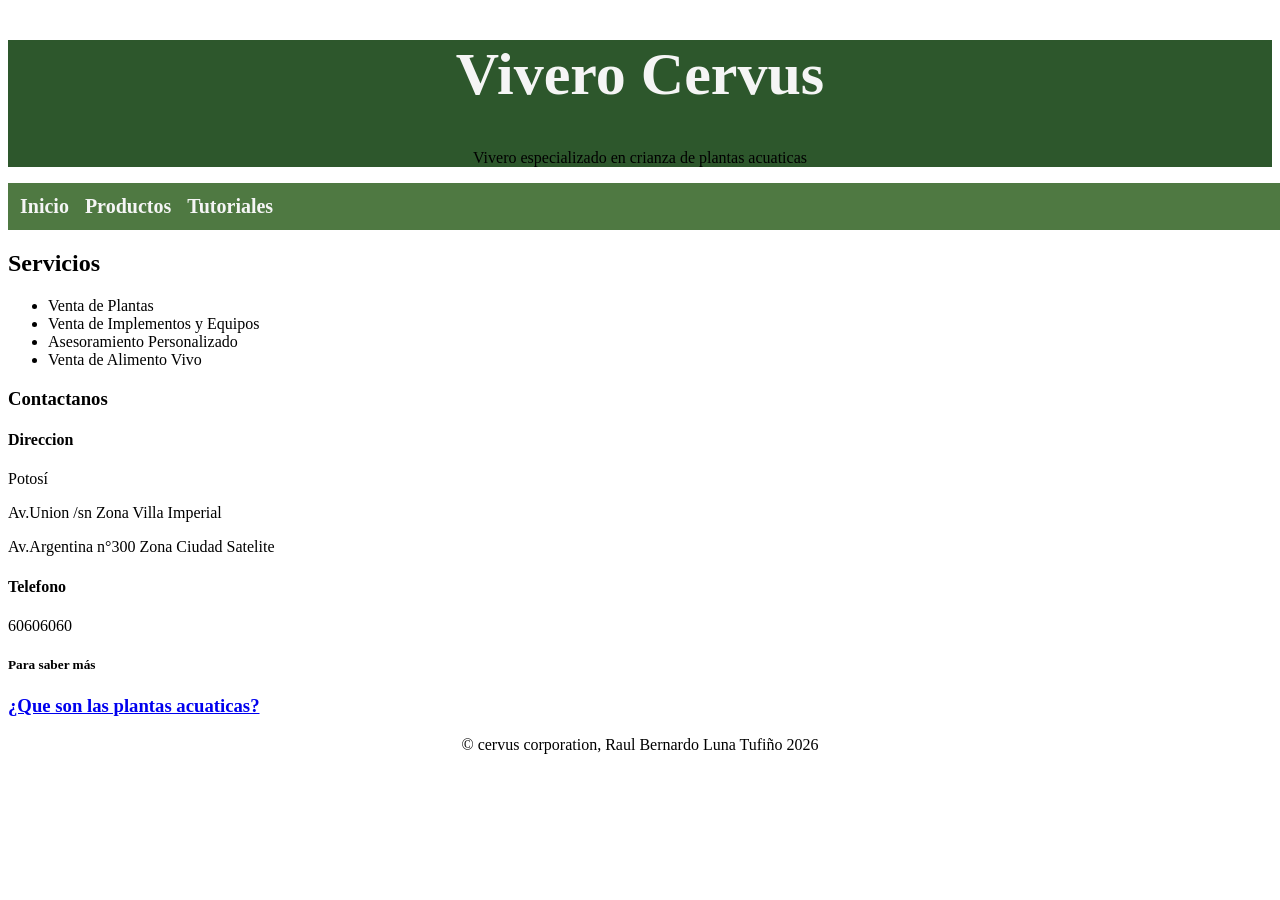
==== index.html @ 54e79152 "actualización de css e index añadido de clases y actualización del css" ====
<!DOCTYPE html>
<html lang="es">
    <head>
        <title>
            Vivero Cervus
        </title>
        <link rel="stylesheet" href="style.css">
        <meta name="viewport" content="width=device-width, initial-scale=1"> 
    </head>
    <body>
        <header>
            <center>
                <h1>Vivero Cervus</h1>
                <p>Vivero especializado en crianza de plantas acuaticas</p>
            </center>
        </header>
        <main>
            <center>  
            <nav class="menu">
           <center> <ul >
                <li><a href="inicio.html">Inicio</a></li>
                <li><a href="producto.html">Productos</a></li>
                <li><a href="tutoriales.html">Tutoriales</a></li>
            </ul></center>
            </nav>
            </center>
              
        <h2>Servicios</h2>
        <div class="contenido">
            <ul class="opciones">
                <li>Venta de Plantas</li>
                <li>Venta de Implementos y Equipos</li>
                <li>Asesoramiento Personalizado</li>
                <li>Venta de Alimento Vivo</li>
            </ul>
        </div class="contenedor">
        <h3>Contactanos</h3>      
        <div>
            <h4>Direccion</h4>
            <p>Potosí</p>
            <p>Av.Union /sn Zona Villa Imperial</p>
            <p>Av.Argentina n°300 Zona Ciudad Satelite</p>
            <h4>Telefono</h4>
            <p>60606060</p>
        </div class="contenedor">
        <h5>Para saber más</h5>
        <h3><a href="https://es.wikipedia.org/wiki/Planta_acu%C3%A1tica">¿Que son las plantas acuaticas?</a></h3>
        </main>  
        <footer>
            <center><p>&copy; cervus corporation, Raul Bernardo Luna Tufiño 2026</p></center>
        </footer>
    </body>
    

</html>
---- style.css ----
.menu{
    justify-content: space-around;
    background: #4f7942;
    width: 100%;
    margin: auto;
    padding: 12px;
}
nav ul{
    list-style: none;
    padding: 0;
    margin: 0;
    display: flex;
    gap: 16px;
    align-items: center;
}
nav a{
    color: whitesmoke;
    text-decoration: none;
    font-weight: bold;
    font-family: 'Times New Roman', Times, serif; 
    font-size: 20px;   
}
.menu>li{
    display: inline-block;
    background: #4f7942;
    list-style: none;
}

header{
    background: #2d572c;
    justify-content: space-around;
    width: 100%;
    height: 10%;
}

h1{
    font-size: 60px;
    font-family: 'Times New Roman', Times, serif; 
    color: whitesmoke;
}

@media (max-width: 550px){
header{
    flex-direction: column;
    align-items: flex-star;
    gap: 12px;
}

nav>ul{
    flex-direction: column;
    align-items: flex-start;
    gap: 8px;
}
}
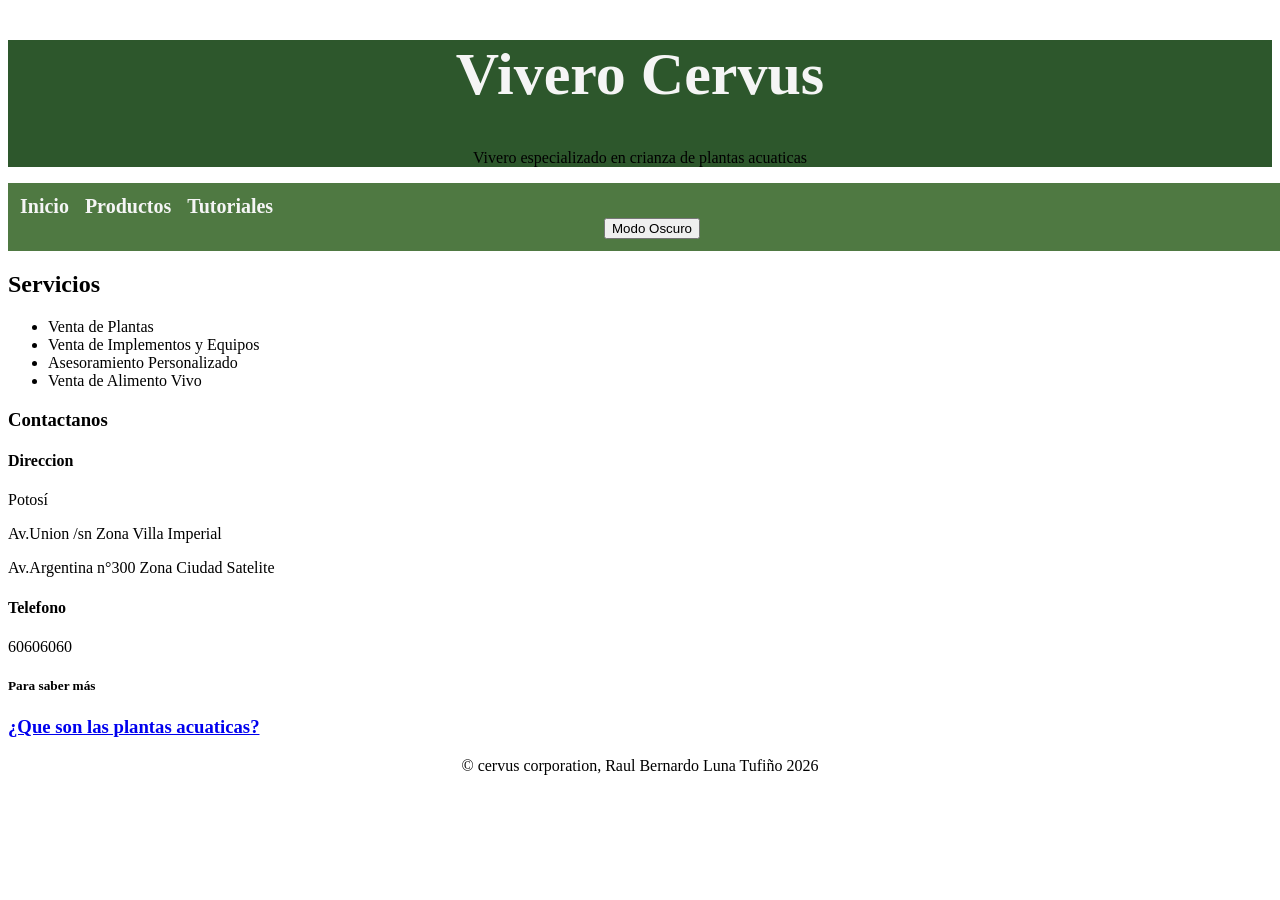
==== commit c17f489f: "commit java añadido del modo oscuro, modificacion del css y creación de archivo script.js" ====
--- a/index.html
+++ b/index.html
@@ -22,6 +22,7 @@
                 <li><a href="producto.html">Productos</a></li>
                 <li><a href="tutoriales.html">Tutoriales</a></li>
             </ul></center>
+            <button id="modoilum">Modo Oscuro</button>
             </nav>
             </center>
               
@@ -49,7 +50,7 @@
         <footer>
             <center><p>&copy; cervus corporation, Raul Bernardo Luna Tufiño 2026</p></center>
         </footer>
+        <script src="script.js"></script>
     </body>
-    
-
+   
 </html>
--- a/style.css
+++ b/style.css
@@ -52,5 +52,14 @@
     gap: 8px;
 }
 }
+body.negro{
+    background:#121212;
+    color: white;
+}
+
+body.negro div{
+    background:#121212;
+    color: white;
+}
 
 
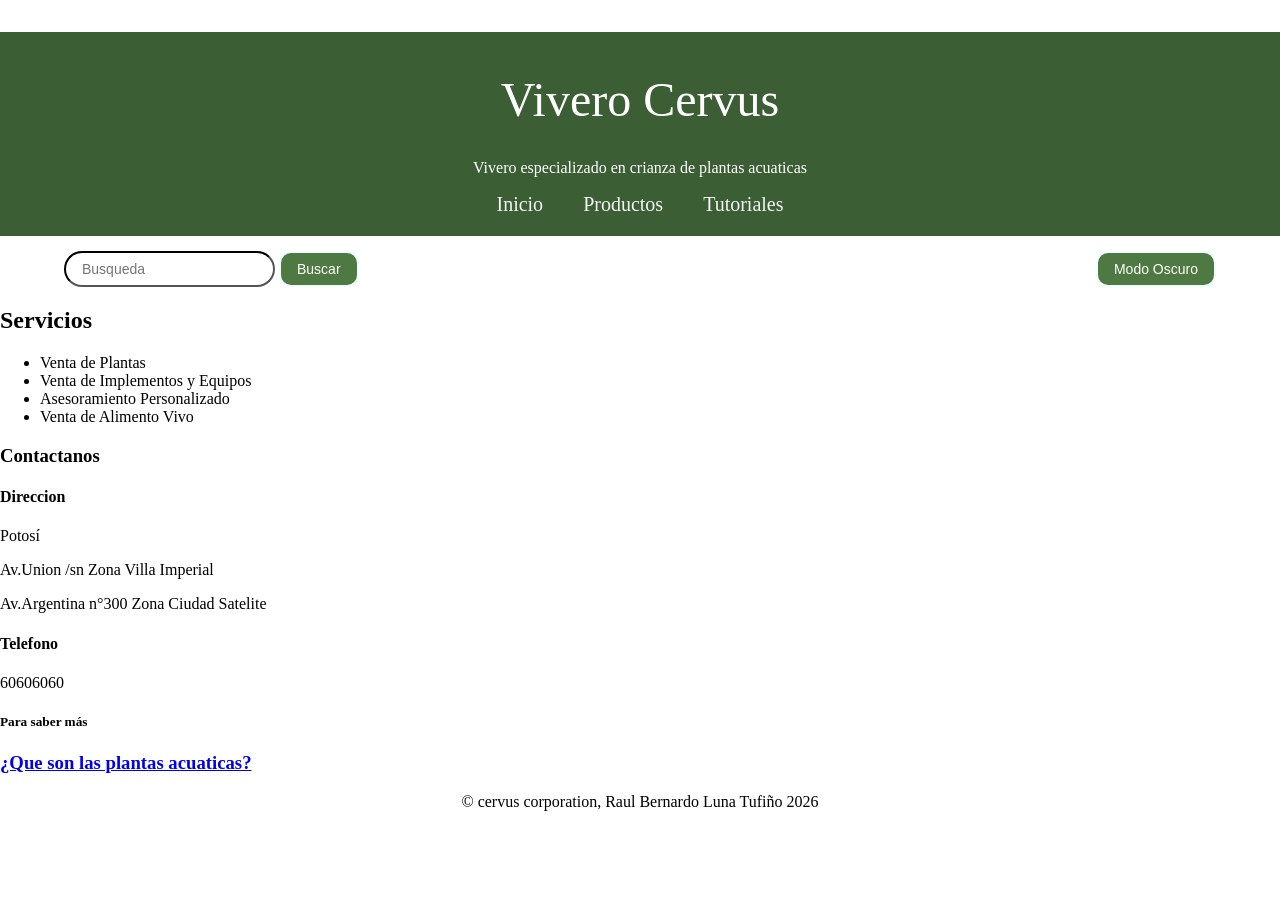
==== commit 13dd4975: "commit mejora css se mejoro el css para hacerlo mas profecional, se añadio el form" ====
--- a/index.html
+++ b/index.html
@@ -10,22 +10,29 @@
     <body>
         <header>
             <center>
+            <div class="cabeza">     
                 <h1>Vivero Cervus</h1>
                 <p>Vivero especializado en crianza de plantas acuaticas</p>
+            </div>
             </center>
-        </header>
-        <main>
-            <center>  
-            <nav class="menu">
-           <center> <ul >
+         
+        <nav class="menu">
+            <ul >
                 <li><a href="inicio.html">Inicio</a></li>
                 <li><a href="producto.html">Productos</a></li>
                 <li><a href="tutoriales.html">Tutoriales</a></li>
-            </ul></center>
-            <button id="modoilum">Modo Oscuro</button>
-            </nav>
-            </center>
-              
+            </ul>
+        </nav>
+        </header>
+        
+        <main>
+        <div class="buscar">
+        <form class="busq" action="vista.html" method="post" name="f1">
+                <input type="text" name="busqueda" placeholder="Busqueda">
+                <button type="submit" class="bf">Buscar</button>
+        </form>      
+        <button id="modoilum">Modo Oscuro</button>
+        </div>
         <h2>Servicios</h2>
         <div class="contenido">
             <ul class="opciones">
@@ -34,7 +41,7 @@
                 <li>Asesoramiento Personalizado</li>
                 <li>Venta de Alimento Vivo</li>
             </ul>
-        </div class="contenedor">
+        </div>
         <h3>Contactanos</h3>      
         <div>
             <h4>Direccion</h4>
--- a/style.css
+++ b/style.css
@@ -1,42 +1,78 @@
-.menu{
+nav{
     justify-content: space-around;
-    background: #4f7942;
+    background: #3B5E34;
     width: 100%;
     margin: auto;
-    padding: 12px;
 }
 nav ul{
     list-style: none;
     padding: 0;
     margin: 0;
     display: flex;
-    gap: 16px;
+    width: 100%;
     align-items: center;
+    justify-content: center;
+    gap: 40px;
 }
 nav a{
     color: whitesmoke;
     text-decoration: none;
-    font-weight: bold;
-    font-family: 'Times New Roman', Times, serif; 
+    font-family: 'Segoe UI', Tahoma, Geneva; 
     font-size: 20px;   
 }
 .menu>li{
     display: inline-block;
-    background: #4f7942;
+    background: #3B5E34;
     list-style: none;
+    place-items: center;
+    margin-left: 40px;
+    align-items: center;
+    margin: 50px;
 }
 
 header{
-    background: #2d572c;
-    justify-content: space-around;
+    background: #3B5E34;
     width: 100%;
     height: 10%;
+    color: white;
+    padding: 0px 0px 20px 0px;
+}
+
+header .cabeza h1{
+    align-items: center;
+    justify-content: center;
+}
+.buscar{
+    width: 90%;
+    max-width: 1200px;
+    margin: 15px auto 0 auto;
+    display: flex;
+    justify-content: space-between; 
+    align-items: center;
+}
+.buscar #modoilum{
+    display: flex;
+    align-items: right;
+    float: right;
+}
+.buscar #busq{
+    display: flex;
+    align-items: center;
+    justify-content: center;
 }
 
 h1{
-    font-size: 60px;
+    font-size: 48px;
     font-family: 'Times New Roman', Times, serif; 
-    color: whitesmoke;
+    font-weight: normal;
+    padding-top: 40px;
+}
+
+body {
+    margin: 0;
+    padding: 0;
+    font-family: 'Segoe UI', Tahoma, Geneva; 
+    color: black;
 }
 
 @media (max-width: 550px){
@@ -62,4 +98,39 @@
     color: white;
 }
 
+#modoilum{
+    border-radius: 12px;
+    background-color: #4f7942;
+    border-color: azure;
+    border-style: solid;
+    color: white;
+    padding: 8px 16px;
+    font-size: 14px;
+}
 
+#modoilum{
+    border-radius: 12px;
+    background-color: #4f7942;
+    border-color: azure;
+    border-style: solid;
+    color: white;
+    padding: 8px 16px;
+    font-size: 14px;
+}
+
+.bf{
+    border-radius: 12px;
+    background-color: #4f7942;
+    border-color: azure;
+    border-style: solid;
+    color: white;
+    padding: 8px 16px;
+    font-size: 14px;
+}
+
+input{
+    padding: 8px 16px;
+    border-color: black;
+    border-radius: 20px;
+    font-size: 14px;
+}
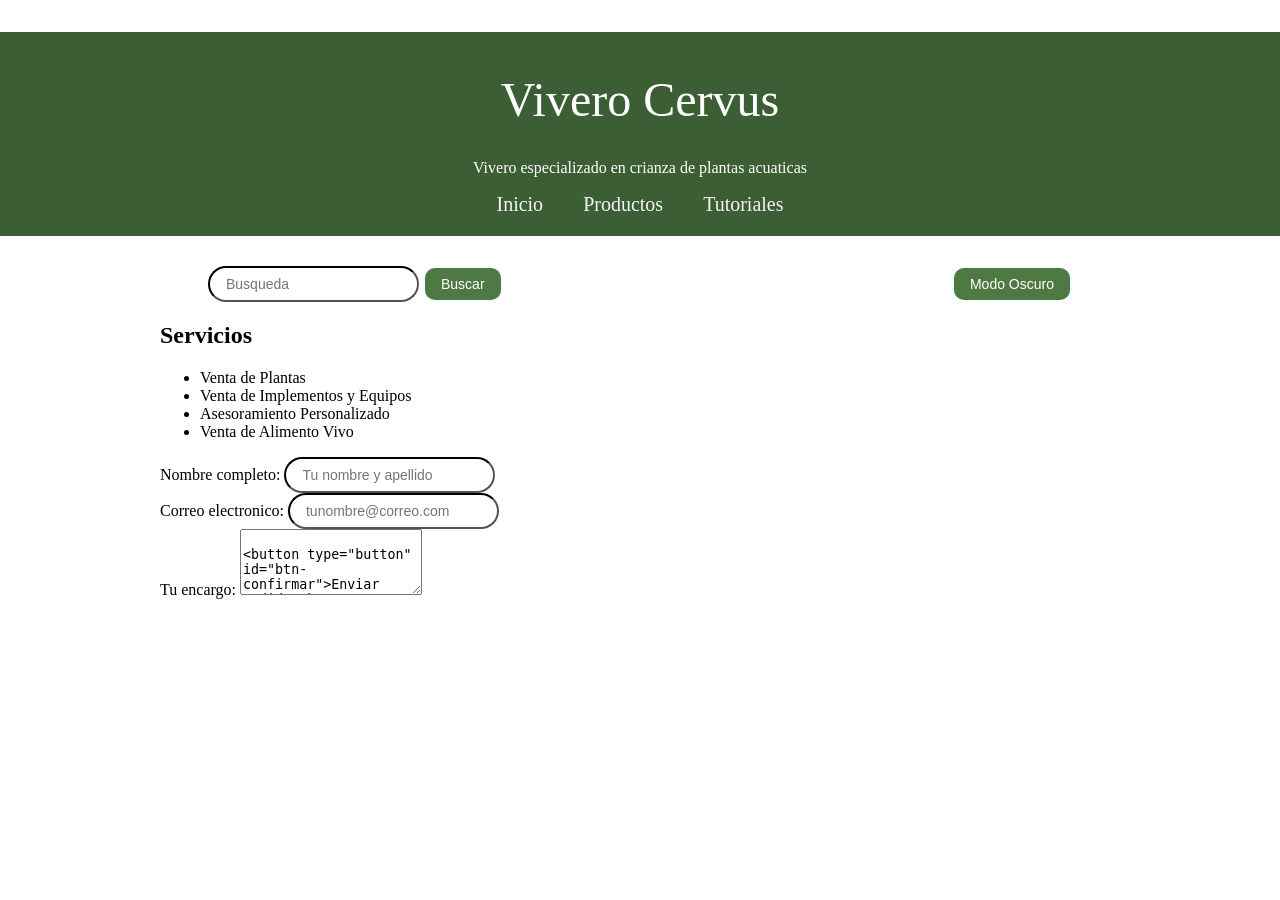
==== commit cc79982f: "commit formulario añadido de formulario" ====
--- a/index.html
+++ b/index.html
@@ -17,6 +17,7 @@
             </center>
          
         <nav class="menu">
+            <center><button id="menu">Menú</button></center>
             <ul >
                 <li><a href="inicio.html">Inicio</a></li>
                 <li><a href="producto.html">Productos</a></li>
@@ -42,6 +43,20 @@
                 <li>Venta de Alimento Vivo</li>
             </ul>
         </div>
+        <form id="form-pedido" novalidate> 
+                    <label for="nombre">Nombre completo:</label>
+                    <input type="text" id="nombre" name="nombre" placeholder="Tu nombre y apellido" required>
+                    <br>
+                    <label for="correo">Correo electronico:</label>
+                    <input type="email" id="correo" name="correo" placeholder="tunombre@correo.com" required>
+                    <br>
+                    <label for="encargo">Tu encargo:</label>
+                    <textarea id="pedido" name="pedido" rows="4" placeholder="Cuentanos lo que necesitas" required>
+                    <button type="button" id="btn-confirmar">Enviar pedido</button>
+                     <p type="submit" id="mensaje" class="oculto"></p>
+                </form>
+                
+               
         <h3>Contactanos</h3>      
         <div>
             <h4>Direccion</h4>
@@ -50,6 +65,7 @@
             <p>Av.Argentina n°300 Zona Ciudad Satelite</p>
             <h4>Telefono</h4>
             <p>60606060</p>
+                    
         </div class="contenedor">
         <h5>Para saber más</h5>
         <h3><a href="https://es.wikipedia.org/wiki/Planta_acu%C3%A1tica">¿Que son las plantas acuaticas?</a></h3>
--- a/style.css
+++ b/style.css
@@ -74,25 +74,44 @@
     font-family: 'Segoe UI', Tahoma, Geneva; 
     color: black;
 }
+#menu {
+    display: none;
+}
 
 @media (max-width: 550px){
 header{
     flex-direction: column;
-    align-items: flex-star;
+    align-items: flex-start;
     gap: 12px;
 }
 
-nav>ul{
+nav ul{
+    display: none;
     flex-direction: column;
-    align-items: flex-start;
-    gap: 8px;
+    align-items: center;
+    gap: 10px;
 }
+
+nav ul.abierto{
+    display:flex;
+}
+#menu {
+    display: block;
+    background: #3B5E34;
+    color: white;
+    border: 1px solid white;
+    padding: 8px;
+    
+}
+
 }
 body.negro{
     background:#121212;
     color: white;
 }
-
+body.negro .cabeza{
+    background: #3B5E34;
+}
 body.negro div{
     background:#121212;
     color: white;
@@ -133,4 +152,11 @@
     border-color: black;
     border-radius: 20px;
     font-size: 14px;
+}
+
+main, section, .contenido-body {
+    max-width: 1000px;
+    margin: 30px auto;
+    padding: 0 20px;
+    box-sizing: border-box;
 }
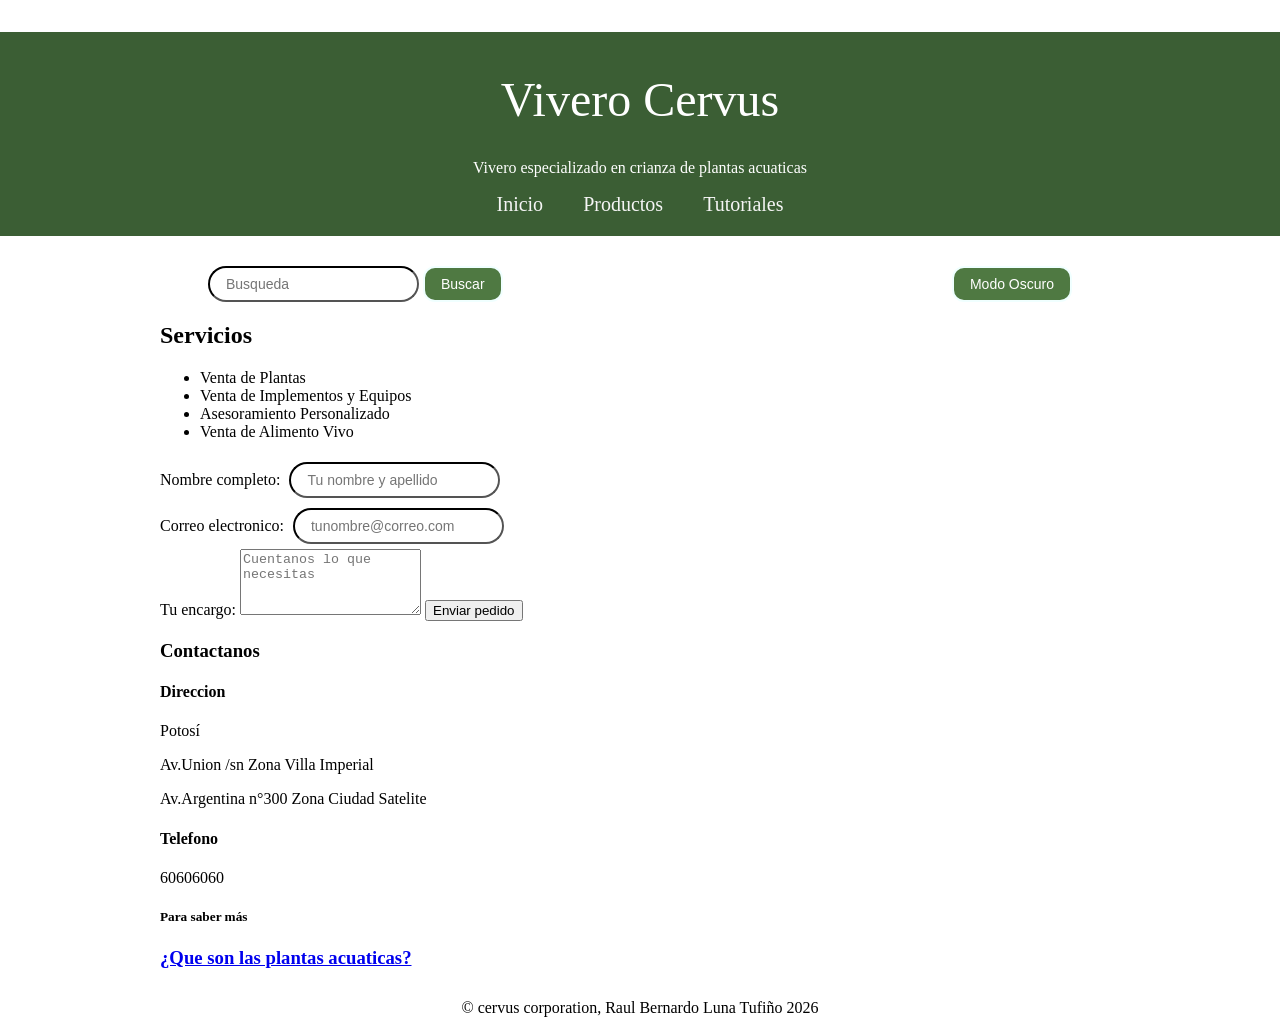
==== commit 6586b1f6: "commit css form implementacion de css y correccion de errores en el html" ====
--- a/index.html
+++ b/index.html
@@ -51,9 +51,9 @@
                     <input type="email" id="correo" name="correo" placeholder="tunombre@correo.com" required>
                     <br>
                     <label for="encargo">Tu encargo:</label>
-                    <textarea id="pedido" name="pedido" rows="4" placeholder="Cuentanos lo que necesitas" required>
+                    <textarea id="pedido" name="pedido" rows="4" placeholder="Cuentanos lo que necesitas" required></textarea>
                     <button type="button" id="btn-confirmar">Enviar pedido</button>
-                     <p type="submit" id="mensaje" class="oculto"></p>
+                    <p type="submit" id="mensaje" class="oculto"></p>
                 </form>
                 
                
--- a/style.css
+++ b/style.css
@@ -159,4 +159,44 @@
     margin: 30px auto;
     padding: 0 20px;
     box-sizing: border-box;
+}
+
+.oculto{
+    display: none;
+    margin: 10px 0 0 0;
+    padding: 10px 0 15px 0;
+    border-radius: 3px;
+}
+
+.oculto.error{
+    display: block;
+    background-color: rgb(82, 2, 2);
+    color: rgb(235, 90, 114);
+
+}
+
+.oculto.exito{
+    display: block;
+    background-color: rgb(1, 68, 10);
+    color: rgb(33, 255, 70);
+}
+
+#form-pedido{
+    display: block;
+    align-items: center;
+    justify-content: center;
+    gap: 20px;
+}
+
+#form-pedido input{
+    padding: 8px 16px;
+    margin: 5px;
+    border-color: black;
+    border-radius: 20px;
+    font-size: 14px;
+}
+
+#form-pedido label{
+    list-style: none;
+    font-family: 'Segoe UI', Tahoma, Geneva; 
 }
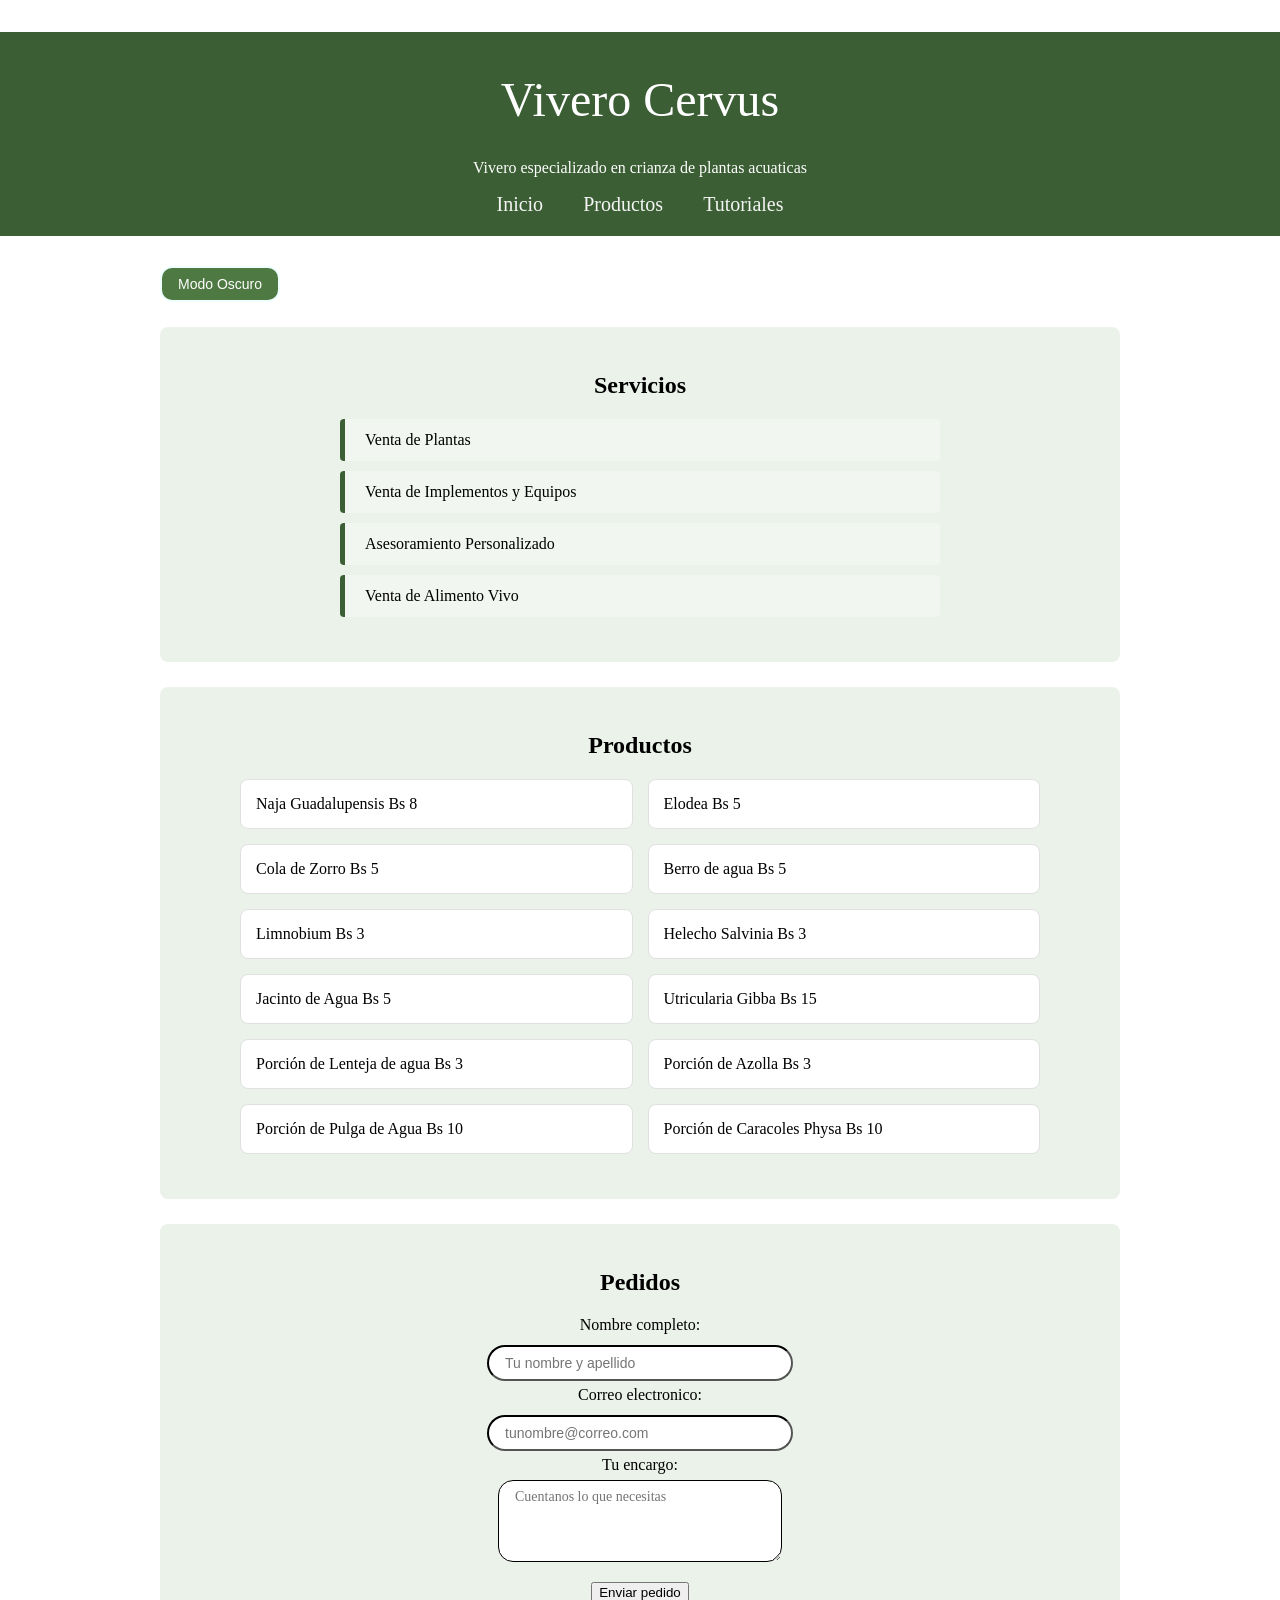
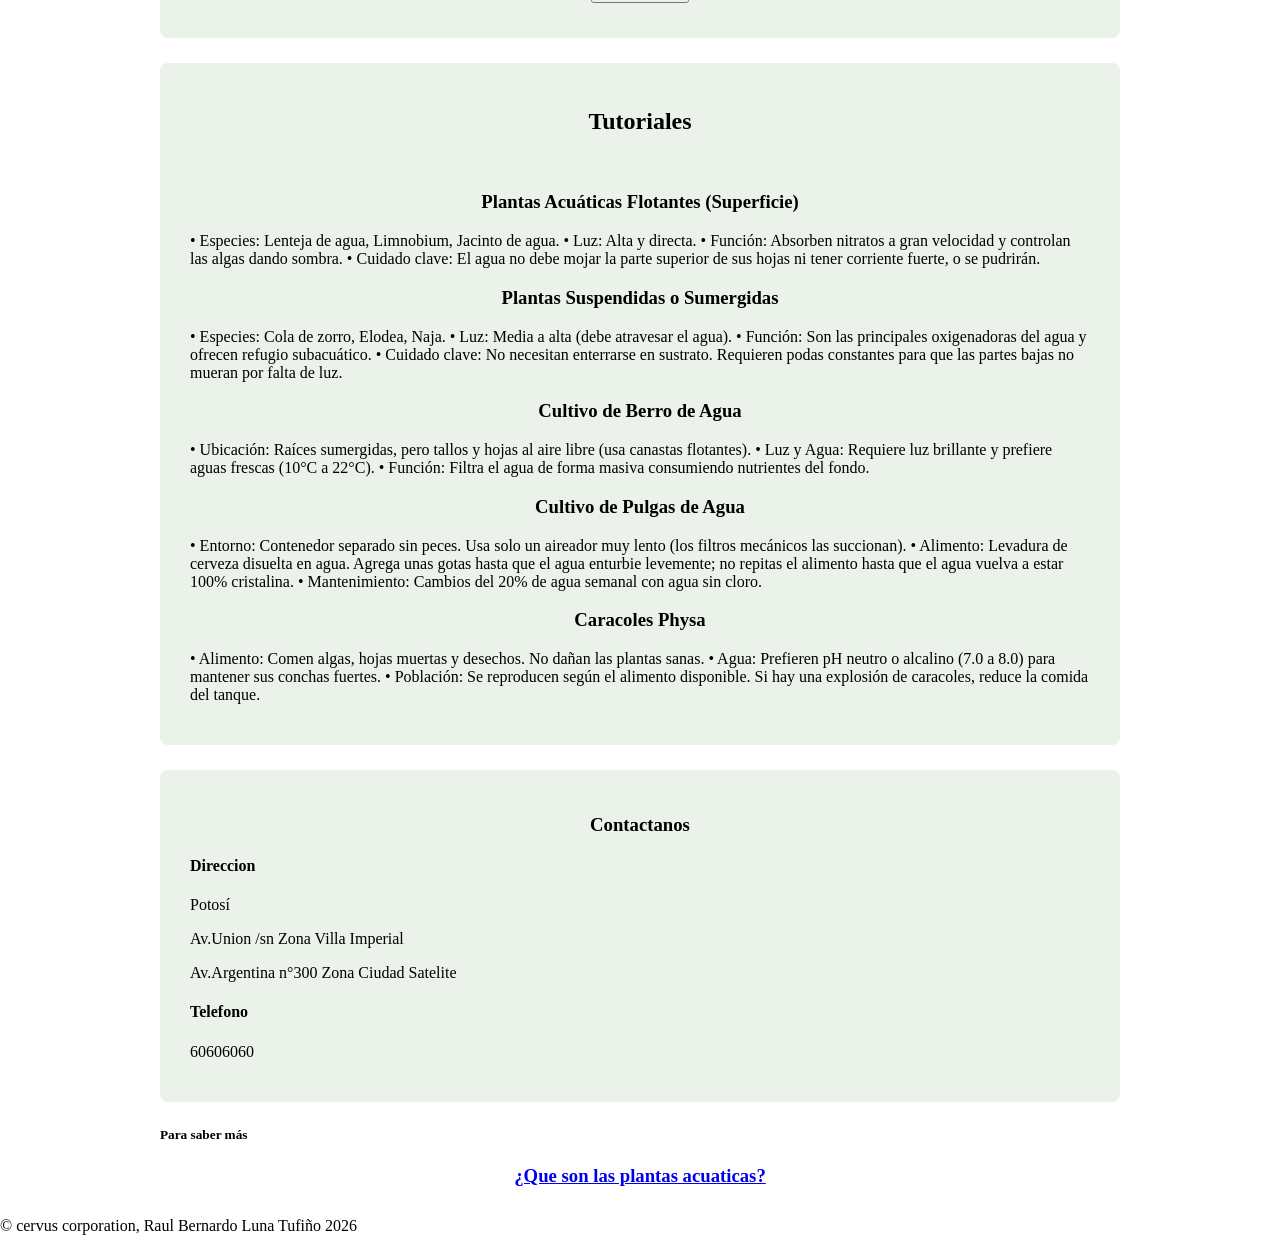
==== commit db3899a4: "Commit H3 Correciones generales planteadas en h2" ====
--- a/index.html
+++ b/index.html
@@ -8,41 +8,58 @@
         <meta name="viewport" content="width=device-width, initial-scale=1"> 
     </head>
     <body>
-        <header>
-            <center>
+        <header id="inicio">
+           
             <div class="cabeza">     
                 <h1>Vivero Cervus</h1>
                 <p>Vivero especializado en crianza de plantas acuaticas</p>
             </div>
-            </center>
+            
          
         <nav class="menu">
-            <center><button id="menu">Menú</button></center>
+            <button id="menu">Menú</button>
             <ul >
-                <li><a href="inicio.html">Inicio</a></li>
-                <li><a href="producto.html">Productos</a></li>
-                <li><a href="tutoriales.html">Tutoriales</a></li>
+                <li><a href="#inicio">Inicio</a></li>
+                <li><a href="#producto">Productos</a></li>
+                <li><a href="#tutoriales">Tutoriales</a></li>
             </ul>
         </nav>
         </header>
         
         <main>
-        <div class="buscar">
-        <form class="busq" action="vista.html" method="post" name="f1">
-                <input type="text" name="busqueda" placeholder="Busqueda">
-                <button type="submit" class="bf">Buscar</button>
-        </form>      
+                   
         <button id="modoilum">Modo Oscuro</button>
-        </div>
+        <section>
         <h2>Servicios</h2>
-        <div class="contenido">
             <ul class="opciones">
                 <li>Venta de Plantas</li>
                 <li>Venta de Implementos y Equipos</li>
                 <li>Asesoramiento Personalizado</li>
                 <li>Venta de Alimento Vivo</li>
             </ul>
-        </div>
+        </section>
+        <section id="producto">
+            <h2>Productos</h2>
+
+            <ul class="stock">
+                    <li>Naja Guadalupensis           Bs 8</li>
+                    <li>Elodea                       Bs 5</li>
+                    <li>Cola de Zorro                Bs 5</li>
+                    <li>Berro de agua                Bs 5</li>
+                    <li>Limnobium                    Bs 3</li>
+                    <li>Helecho Salvinia             Bs 3</li>
+                    <li>Jacinto de Agua              Bs 5</li>
+                    <li>Utricularia Gibba            Bs 15</li>
+                    <li>Porción de Lenteja de agua   Bs 3</li>
+                    <li>Porción de Azolla            Bs 3</li>
+                    <li>Porción de Pulga de Agua     Bs 10</li>
+                    <li>Porción de Caracoles Physa   Bs 10</li>
+                    
+            </ul>
+         
+        </section>
+        <section>
+        <h2>Pedidos</h2>
         <form id="form-pedido" novalidate> 
                     <label for="nombre">Nombre completo:</label>
                     <input type="text" id="nombre" name="nombre" placeholder="Tu nombre y apellido" required>
@@ -52,13 +69,49 @@
                     <br>
                     <label for="encargo">Tu encargo:</label>
                     <textarea id="pedido" name="pedido" rows="4" placeholder="Cuentanos lo que necesitas" required></textarea>
-                    <button type="button" id="btn-confirmar">Enviar pedido</button>
+                    <button type="submit" id="btn-confirmar">Enviar pedido</button>
                     <p type="submit" id="mensaje" class="oculto"></p>
                 </form>
-                
-               
+        </section>
+        
+        <section id="tutoriales">
+        <h2>Tutoriales</h2>
+        <br>
+        <h3>Plantas Acuáticas Flotantes (Superficie)</h3>
+        <p>
+            • Especies: Lenteja de agua, Limnobium, Jacinto de agua.
+            • Luz: Alta y directa.
+            • Función: Absorben nitratos a gran velocidad y controlan las algas dando sombra.
+            • Cuidado clave: El agua no debe mojar la parte superior de sus hojas ni tener corriente fuerte, o se pudrirán.
+        </p>
+        <h3>Plantas Suspendidas o Sumergidas</h3>
+        <p>      
+            • Especies: Cola de zorro, Elodea, Naja.
+            • Luz: Media a alta (debe atravesar el agua).
+            • Función: Son las principales oxigenadoras del agua y ofrecen refugio subacuático.
+            • Cuidado clave: No necesitan enterrarse en sustrato. Requieren podas constantes para que las partes bajas no mueran por falta de luz.
+        </p>
+        <h3>Cultivo de Berro de Agua</h3>
+        <p>
+            • Ubicación: Raíces sumergidas, pero tallos y hojas al aire libre (usa canastas flotantes).
+            • Luz y Agua: Requiere luz brillante y prefiere aguas frescas (10°C a 22°C).
+            • Función: Filtra el agua de forma masiva consumiendo nutrientes del fondo.
+        </p>
+        <h3>Cultivo de Pulgas de Agua </h3>
+        <p>
+            • Entorno: Contenedor separado sin peces. Usa solo un aireador muy lento (los filtros mecánicos las succionan).
+            • Alimento: Levadura de cerveza disuelta en agua. Agrega unas gotas hasta que el agua enturbie levemente; no repitas el alimento hasta que el agua vuelva a estar 100% cristalina.
+            • Mantenimiento: Cambios del 20% de agua semanal con agua sin cloro.
+        </p>
+        <h3>Caracoles Physa</h3>
+        <p>
+            • Alimento: Comen algas, hojas muertas y desechos. No dañan las plantas sanas.
+            • Agua: Prefieren pH neutro o alcalino (7.0 a 8.0) para mantener sus conchas fuertes.
+            • Población: Se reproducen según el alimento disponible. Si hay una explosión de caracoles, reduce la comida del tanque.
+        </p>
+        </section>
+        <section>      
         <h3>Contactanos</h3>      
-        <div>
             <h4>Direccion</h4>
             <p>Potosí</p>
             <p>Av.Union /sn Zona Villa Imperial</p>
@@ -66,12 +119,12 @@
             <h4>Telefono</h4>
             <p>60606060</p>
                     
-        </div class="contenedor">
+        </section>
         <h5>Para saber más</h5>
         <h3><a href="https://es.wikipedia.org/wiki/Planta_acu%C3%A1tica">¿Que son las plantas acuaticas?</a></h3>
         </main>  
         <footer>
-            <center><p>&copy; cervus corporation, Raul Bernardo Luna Tufiño 2026</p></center>
+            <p>&copy; cervus corporation, Raul Bernardo Luna Tufiño 2026</p>
         </footer>
         <script src="script.js"></script>
     </body>
--- a/style.css
+++ b/style.css
@@ -112,9 +112,17 @@
 body.negro .cabeza{
     background: #3B5E34;
 }
-body.negro div{
-    background:#121212;
-    color: white;
+body.negro section{
+    background:#161616;
+    color: white;
+}
+body.negro .opciones li {
+    background-color: #1e251c;
+    color: #ffffff;
+}
+body.negro .stock li {
+    background-color: #1a1a1a;
+    border-color: #333333;
 }
 
 #modoilum{
@@ -127,16 +135,6 @@
     font-size: 14px;
 }
 
-#modoilum{
-    border-radius: 12px;
-    background-color: #4f7942;
-    border-color: azure;
-    border-style: solid;
-    color: white;
-    padding: 8px 16px;
-    font-size: 14px;
-}
-
 .bf{
     border-radius: 12px;
     background-color: #4f7942;
@@ -154,28 +152,35 @@
     font-size: 14px;
 }
 
-main, section, .contenido-body {
+main{
     max-width: 1000px;
     margin: 30px auto;
     padding: 0 20px;
     box-sizing: border-box;
 }
 
-.oculto{
+.contenido-body{
+    max-width: 1000px;
+    margin: 30px auto;
+    padding: 0 20px;
+    box-sizing: border-box;
+}
+
+#mensaje{
     display: none;
     margin: 10px 0 0 0;
     padding: 10px 0 15px 0;
     border-radius: 3px;
 }
 
-.oculto.error{
+#mensaje.error{
     display: block;
     background-color: rgb(82, 2, 2);
     color: rgb(235, 90, 114);
 
 }
 
-.oculto.exito{
+#mensaje.exito{
     display: block;
     background-color: rgb(1, 68, 10);
     color: rgb(33, 255, 70);
@@ -187,6 +192,14 @@
     justify-content: center;
     gap: 20px;
 }
+#form-pedido div {
+    margin-bottom: 15px;          
+    text-align: left;                
+    max-width: 260px;
+    margin-left: auto;
+    margin-right: auto;
+}
+
 
 #form-pedido input{
     padding: 8px 16px;
@@ -194,9 +207,81 @@
     border-color: black;
     border-radius: 20px;
     font-size: 14px;
+    width: 30%; 
 }
 
 #form-pedido label{
     list-style: none;
     font-family: 'Segoe UI', Tahoma, Geneva; 
-}+    display: block;                
+    margin-bottom: 6px;  
+}
+#form-pedido button {
+    display: block;
+    margin: 20px auto 10px auto;     
+   
+}
+
+.cabeza, h1, h2, h3, #form-pedido {
+    text-align: center;
+}
+
+textarea {
+    padding: 8px 16px;
+    border-color: black;
+    border-radius: 15px;
+    font-size: 14px;
+    font-family: 'Segoe UI', Tahoma, Geneva;
+    width: 100%;
+    max-width: 250px;
+    display: block;
+    margin: 5px auto;
+     
+}
+
+section{
+    background-color: #EBF2EA;
+    border-radius: 8px;
+    margin: 25px auto;               
+    padding: 25px 30px; 
+}
+
+.opciones {
+    list-style: none;
+    padding: 0;
+    margin: 20px auto;
+    max-width: 600px;
+    display: flex;
+    flex-direction: column;
+    gap: 10px;
+}
+
+.opciones li {
+    background-color: #f1f7f0;       
+    border-left: 5px solid #3B5E34;  
+    padding: 12px 20px;
+    border-radius: 4px;
+    font-size: 16px;
+    font-weight: 500;
+    transition: transform 0.2s ease;
+}
+
+.stock {
+    list-style: none;
+    padding: 0;
+    margin: 20px auto;
+    max-width: 800px;
+    display: grid;
+    grid-template-columns: repeat(auto-fit, minmax(280px, 1fr)); 
+    gap: 15px;
+}
+
+.stock li {
+    background: #ffffff;
+    border: 1px solid #e0e0e0;
+    border-radius: 8px;
+    padding: 15px;
+    display: flex;
+    justify-content: space-between; 
+    align-items: center;
+}
